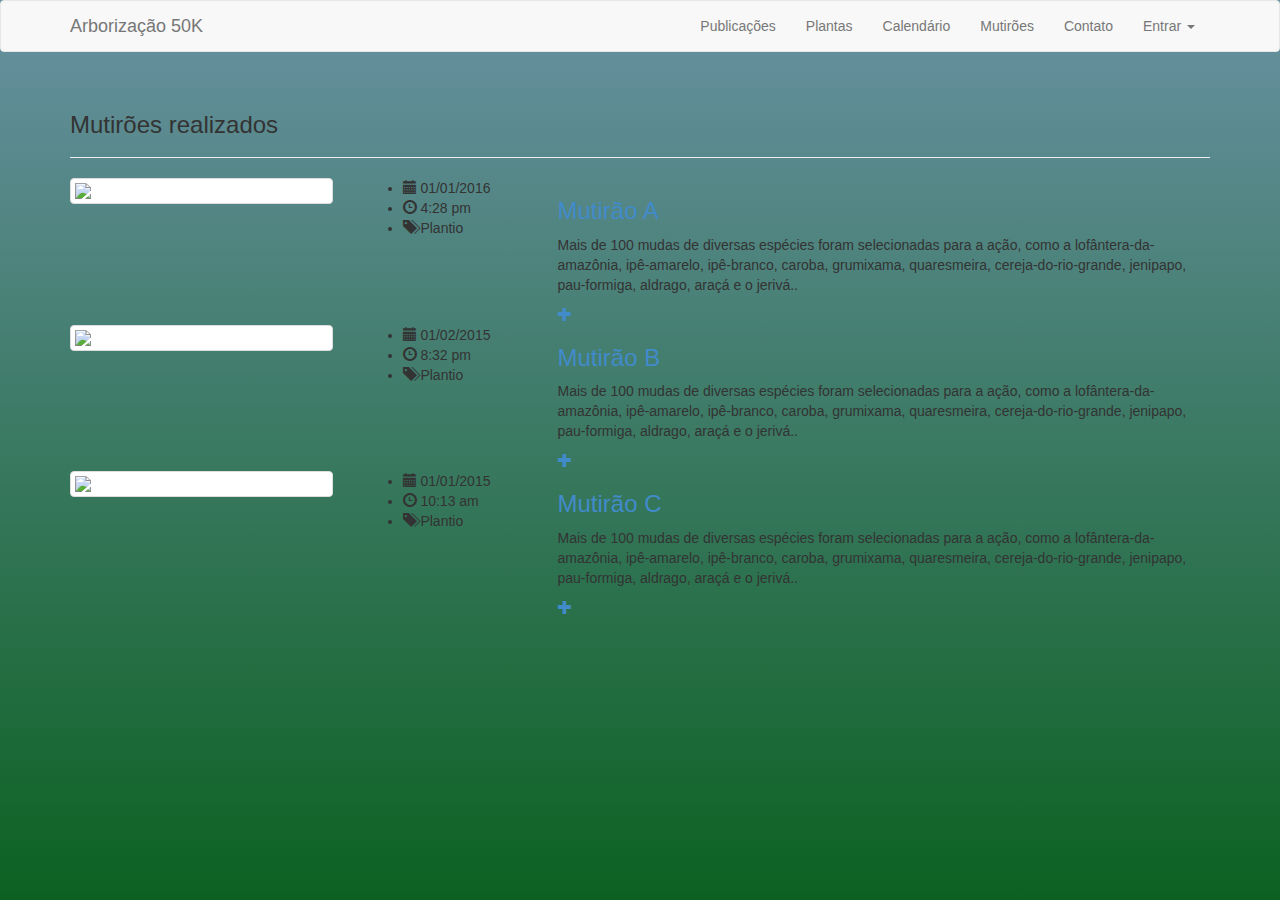
==== www/mutirao.html @ d8c58a86 "Commit Inicial" ====
<!DOCTYPE html>
  <html lang="pt-br">
    <head>
      <meta charset="utf-8" />
        <meta name="format-detection" content="telephone=no" />
        <meta name="msapplication-tap-highlight" content="no" />
        <meta name="viewport" content="user-scalable=no, initial-scale=1, maximum-scale=1, minimum-scale=1, width=device-width, height=device-height, target-densitydpi=device-dpi" />
        <link rel="stylesheet" type="text/css" href="css/index.css" />
        <link rel="stylesheet" type="text/css" href="css/bootstrap.min.css" />
        <link rel="stylesheet" type="text/css" href="css/bootstrap.theme.min.css" />
		<link href='http://fonts.googleapis.com/css?family=Lato:300,400,700' rel='stylesheet' type='text/css'>
    	<link rel="stylesheet" href="css/font-awesome.min.css">
        <title>Arborização 50K</title>
        
    </head>
    <body>
		<script type="text/javascript" src="cordova.js"></script>
        <script type="text/javascript" src="js/index.js"></script>
        <script type="text/javascript">
           
            app.initialize();

                  

			</script>
 
        <!-- Menu da aplicação -->
        <nav class="navbar navbar-default navbar" id="navbar-menu">
          <div class="container">
              <div class="navbar-header">
                  <button type="button" class="navbar-toggle" data-toggle="collapse" data-target="#menu-navegacao" >
                      <span class="icon-bar"></span>
                      <span class="icon-bar"></span>
                      <span class="icon-bar"></span>
                  </button>                
                  <a class="navbar-brand" href="index.html">Arborização 50K</a>
              </div>  
              
              <div class="collapse navbar-collapse menu-navegacao" id="menu-navegacao">
                  <ul class="nav navbar-nav navbar-right">
                      <li><a href="#page-top"></a></li>
                      <li>
                        <a class="" href="listapublicacao.html">Publicações</a>
                    </li>
                    <li>
                        <a class="" href="listaplantas.html">Plantas</a>
                    </li>
                    <li>
                        <a class="" href="index.html#calendario">Calendário</a>
                    </li>
                    <li>
                        <a class="" href="listamutirao.html">Mutirões</a>
                    </li>
                    <li>
                        <a class="" href="index.html#contato">Contato</a>
                    </li>
                  <li class="dropdown">
                     <a class="dropdown-toggle" data-toggle="dropdown">Entrar <b class="caret"></b></a>
                     <ul class="dropdown-menu" style="padding: 15px;min-width: 250px;" id="dropdown-login">
                        <li>
                           <div class="row">
                              <div class="col-md-12">
                                 <form class="form" role="form" method="post" action="login" accept-charset="UTF-8" id="login-nav">
                                    <div class="form-group">
                                       <label class="sr-only" for="exampleInputEmail2">Email</label>
                                       <input type="email" class="form-control" id="exampleInputEmail2" placeholder="Email" required>
                                    </div>
                                    <div class="form-group">
                                       <label class="sr-only" for="exampleInputPassword2">Senha</label>
                                       <input type="password" class="form-control" id="exampleInputPassword2" placeholder="Senha" required>
                                    </div>
                                    <div class="checkbox">
                                       <label>
                                       <input type="checkbox"> Lembrar-me
                                       </label>
                                    </div>
                                    <div class="form-group">
                                       <button type="submit" class="btn btn-success btn-block">Login</button>
                                    </div>
                                    <div class="form-group">
                                       <a href="register.html"><button type="button" class="btn btn-success btn-block">Cadastrar</button></a>
                                    </div>
                                 </form>
                              </div>
                           </div>
                        </li>
                </ul>
            </div>
            
        </div>
      </nav>
      <!-- // Menu da aplicação -->
       

   
      <!-- Outros Multirões --> 
      
              <div class="container">
            <div class="row">
                <div class="col-xs-12">
                    <div class="page-header"><h3>Mutirões realizados</h3></div>
                </div>
            </div>
        <article class="search-result row">
            <div class="col-xs-12 col-sm-12 col-md-3">
                <a href="mutirao.html"  class="thumbnail"><img src="imgs/slider/arvore.jpg"/></a>
            </div>
            <div class="col-xs-12 col-sm-12 col-md-2">
                <ul class="meta-search">
                    <li><i class="glyphicon glyphicon-calendar"></i> <span>01/01/2016</span></li>
                    <li><i class="glyphicon glyphicon-time"></i> <span>4:28 pm</span></li>
                    <li><i class="glyphicon glyphicon-tags"></i> <span>Plantio</span></li>
                </ul>
            </div>
            <div class="col-xs-12 col-sm-12 col-md-7 excerpet">
                <h3><a href="#" title="">Mutirão A </a></h3>
                <p>Mais de 100 mudas de diversas espécies foram selecionadas para a ação, como a lofântera-da-amazônia, ipê-amarelo, ipê-branco, caroba, grumixama, quaresmeira, cereja-do-rio-grande, jenipapo, pau-formiga, aldrago, araçá e o jerivá..</p>                        
                <span class="plus"><a href="mutirao.html" ><i class="glyphicon glyphicon-plus"></i></a></span>
            </div>
            <span class="clearfix borda"></span>
        </article>

        <article class="search-result row">
            <div class="col-xs-12 col-sm-12 col-md-3">
                <a href="mutirao.html"  class="thumbnail"><img src="imgs/slider/arvore.jpg"/></a>
            </div>
            <div class="col-xs-12 col-sm-12 col-md-2">
                <ul class="meta-search">
                    <li><i class="glyphicon glyphicon-calendar"></i> <span>01/02/2015</span></li>
                    <li><i class="glyphicon glyphicon-time"></i> <span>8:32 pm</span></li>
                    <li><i class="glyphicon glyphicon-tags"></i> <span>Plantio</span></li>
                </ul>
            </div>
            <div class="col-xs-12 col-sm-12 col-md-7">
                <h3><a href="#" title="">Mutirão B </a></h3>
                <p>Mais de 100 mudas de diversas espécies foram selecionadas para a ação, como a lofântera-da-amazônia, ipê-amarelo, ipê-branco, caroba, grumixama, quaresmeira, cereja-do-rio-grande, jenipapo, pau-formiga, aldrago, araçá e o jerivá..</p>                        
                <span class="plus"><a href="mutirao.html" ><i class="glyphicon glyphicon-plus"></i></a></span>
            </div>
            <span class="clearfix borda"></span>
        </article>

        <article class="search-result row">
            <div class="col-xs-12 col-sm-12 col-md-3">
                <a href="mutirao.html"  class="thumbnail"><img src="imgs/slider/arvore.jpg"/></a>
            </div>
            <div class="col-xs-12 col-sm-12 col-md-2">
                <ul class="meta-search">
                    <li><i class="glyphicon glyphicon-calendar"></i> <span>01/01/2015</span></li>
                    <li><i class="glyphicon glyphicon-time"></i> <span>10:13 am</span></li>
                    <li><i class="glyphicon glyphicon-tags"></i> <span>Plantio</span></li>
                </ul>
            </div>
            <div class="col-xs-12 col-sm-12 col-md-7">
                <h3><a href="#" title="">Mutirão C </a></h3>
                <p>Mais de 100 mudas de diversas espécies foram selecionadas para a ação, como a lofântera-da-amazônia, ipê-amarelo, ipê-branco, caroba, grumixama, quaresmeira, cereja-do-rio-grande, jenipapo, pau-formiga, aldrago, araçá e o jerivá..</p>                        
                <span class="plus"><a href="mutirao.html" ><i class="glyphicon glyphicon-plus"></i></a></span>
            </div>
            <span class="clearfix border"></span>
        </article>          
</div>     
      

     
          
     
        
      
        
     </body>
  </html>
---- www/css/index.css ----
/*
 * Licensed to the Apache Software Foundation (ASF) under one
 * or more contributor license agreements.  See the NOTICE file
 * distributed with this work for additional information
 * regarding copyright ownership.  The ASF licenses this file
 * to you under the Apache License, Version 2.0 (the
 * "License"); you may not use this file except in compliance
 * with the License.  You may obtain a copy of the License at
 *
 * http://www.apache.org/licenses/LICENSE-2.0
 *
 * Unless required by applicable law or agreed to in writing,
 * software distributed under the License is distributed on an
 * "AS IS" BASIS, WITHOUT WARRANTIES OR CONDITIONS OF ANY
 * KIND, either express or implied.  See the License for the
 * specific language governing permissions and limitations
 * under the License.
 */
* {
    -webkit-tap-highlight-color: rgba(0,0,0,0); /* make transparent link selection, adjust last value opacity 0 to 1.0 */
}

/* Portrait layout (default) */
.app {
    background:url(../img/logo.png) no-repeat center top; /* 170px x 200px */
    position:absolute;             /* position in the center of the screen */
    left:50%;
    top:50%;
    height:50px;                   /* text area height */
    width:225px;                   /* text area width */
    text-align:center;
    padding:180px 0px 0px 0px;     /* image height is 200px (bottom 20px are overlapped with text) */
    margin:-115px 0px 0px -112px;  /* offset vertical: half of image height and text area height */
                                   /* offset horizontal: half of text area width */
}

/* Landscape layout (with min-width) */
@media screen and (min-aspect-ratio: 1/1) and (min-width:400px) {
    .app {
        background-position:left center;
        padding:90px 0px 90px 170px;  /* padding-top + padding-bottom + text area = image height */
        margin:-90px 0px 0px -198px;  /* offset vertical: half of image height */
                                      /* offset horizontal: half of image width and text area width */
    }
}

h1 {
    font-size:24px;
    font-weight:normal;
    margin:0px;
    overflow:visible;
    padding:0px;
    text-align:center;
}

.event {
    border-radius:4px;
    -webkit-border-radius:4px;
    color:#FFFFFF;
    font-size:12px;
    margin:0px 30px;
    padding:2px 0px;
}

.event.listening {
    background-color:#333333;
    display:block;
}

.event.received {
    background-color:#4B946A;
    display:none;
}

@keyframes fade {
    from { opacity: 1.0; }
    50% { opacity: 0.4; }
    to { opacity: 1.0; }
}
 
@-webkit-keyframes fade {
    from { opacity: 1.0; }
    50% { opacity: 0.4; }
    to { opacity: 1.0; }
}
 
.blink {
    animation:fade 3000ms infinite;
    -webkit-animation:fade 3000ms infinite;
}

body, html {
    height: 100%;
    background-repeat: no-repeat;
    background-image: linear-gradient(rgb(104, 145, 162), rgb(12, 97, 33));
}

.card-container.card {
    max-width: 350px;
    padding: 40px 40px;
}

.btn {
    font-weight: 700;
    height: 36px;
    -moz-user-select: none;
    -webkit-user-select: none;
    user-select: none;
    cursor: default;
}

/*
 * Card component
 */
.card {
    background-color: #F7F7F7;
    /* just in case there no content*/
    padding: 20px 25px 30px;
    margin: 0 auto 25px;
    margin-top: 50px;
    /* shadows and rounded borders */
    -moz-border-radius: 2px;
    -webkit-border-radius: 2px;
    border-radius: 2px;
    -moz-box-shadow: 0px 2px 2px rgba(0, 0, 0, 0.3);
    -webkit-box-shadow: 0px 2px 2px rgba(0, 0, 0, 0.3);
    box-shadow: 0px 2px 2px rgba(0, 0, 0, 0.3);
}

.profile-img-card {
    width: 96px;
    height: 96px;
    margin: 0 auto 10px;
    display: block;
    -moz-border-radius: 50%;
    -webkit-border-radius: 50%;
    border-radius: 50%;
}

/*
 * Form styles
 */
.profile-name-card {
    font-size: 16px;
    font-weight: bold;
    text-align: center;
    margin: 10px 0 0;
    min-height: 1em;
}

.reauth-email {
    display: block;
    color: #404040;
    line-height: 2;
    margin-bottom: 10px;
    font-size: 14px;
    text-align: center;
    overflow: hidden;
    text-overflow: ellipsis;
    white-space: nowrap;
    -moz-box-sizing: border-box;
    -webkit-box-sizing: border-box;
    box-sizing: border-box;
}

.form-signin #inputEmail,
.form-signin #inputPassword {
    direction: ltr;
    height: 44px;
    font-size: 16px;
}

.form-signin input[type=email],
.form-signin input[type=password],
.form-signin input[type=text],
.form-signin button {
    width: 100%;
    display: block;
    margin-bottom: 10px;
    z-index: 1;
    position: relative;
    -moz-box-sizing: border-box;
    -webkit-box-sizing: border-box;
    box-sizing: border-box;
}

.form-signin .form-control:focus {
    border-color: rgb(104, 145, 162);
    outline: 0;
    -webkit-box-shadow: inset 0 1px 1px rgba(0,0,0,.075),0 0 8px rgb(104, 145, 162);
    box-shadow: inset 0 1px 1px rgba(0,0,0,.075),0 0 8px rgb(104, 145, 162);
}

.btn.btn-signin {
    /*background-color: #4d90fe; */
    background-color: rgb(104, 145, 162);
    /* background-color: linear-gradient(rgb(104, 145, 162), rgb(12, 97, 33));*/
    padding: 0px;
    font-weight: 700;
    font-size: 14px;
    height: 36px;
    -moz-border-radius: 3px;
    -webkit-border-radius: 3px;
    border-radius: 3px;
    border: none;
    -o-transition: all 0.218s;
    -moz-transition: all 0.218s;
    -webkit-transition: all 0.218s;
    transition: all 0.218s;
}

.btn.btn-signin:hover,
.btn.btn-signin:active,
.btn.btn-signin:focus {
    background-color: rgb(12, 97, 33);
}

.forgot-password {
    color: rgb(104, 145, 162);
}

.forgot-password:hover,
.forgot-password:active,
.forgot-password:focus{
    color: rgb(12, 97, 33);
}
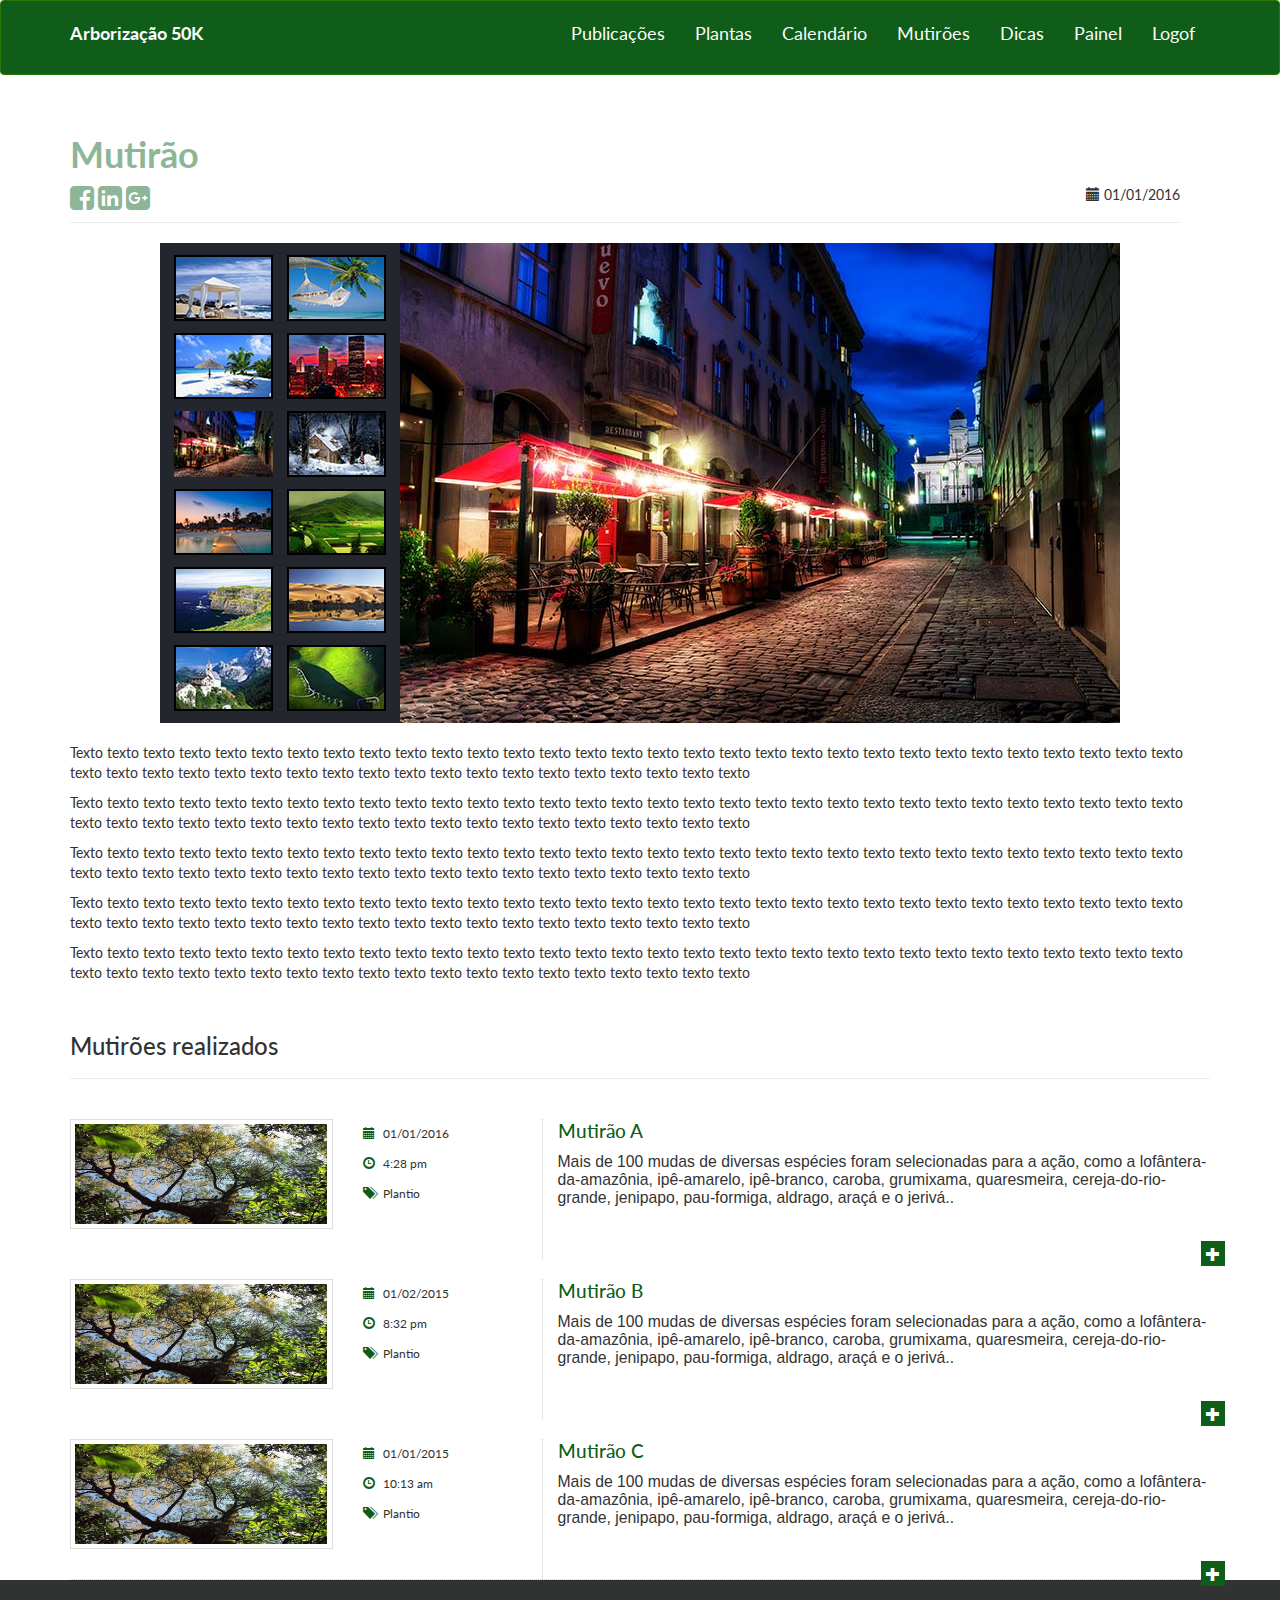
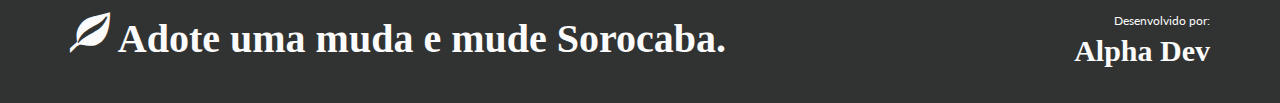
==== commit 17608cc0: "Arrumado app" ====
--- a/www/mutirao.html
+++ b/www/mutirao.html
@@ -1,97 +1,184 @@
   <!DOCTYPE html>
   <html lang="pt-br">
     <head>
-      <meta charset="utf-8" />
-        <meta name="format-detection" content="telephone=no" />
-        <meta name="msapplication-tap-highlight" content="no" />
-        <meta name="viewport" content="user-scalable=no, initial-scale=1, maximum-scale=1, minimum-scale=1, width=device-width, height=device-height, target-densitydpi=device-dpi" />
-        <link rel="stylesheet" type="text/css" href="css/index.css" />
-        <link rel="stylesheet" type="text/css" href="css/bootstrap.min.css" />
-        <link rel="stylesheet" type="text/css" href="css/bootstrap.theme.min.css" />
-		<link href='http://fonts.googleapis.com/css?family=Lato:300,400,700' rel='stylesheet' type='text/css'>
-    	<link rel="stylesheet" href="css/font-awesome.min.css">
-        <title>Arborização 50K</title>
+      <meta charset="utf-8">
+      <meta http-equiv="X-UA-Compatible" content="IE=edge">
+      <meta name="viewport" content="width=device-width, initial-scale=1">
+      <title>Arborização 50K</title>
+      
+      <link href='http://fonts.googleapis.com/css?family=Lato:300,400,700' rel='stylesheet' type='text/css'>
+      <link href="css/bootstrap.css" rel="stylesheet">
+      <link href="css/mutiraoslide.css" rel="stylesheet">
+      <link href="css/estilo.css" rel="stylesheet">
+      <link rel="shortcut icon" href="imgs/folha.png">    
+      <link rel="stylesheet" href="css/font-awesome.min.css">      
+      <link rel="stylesheet" type="text/css" href="css/mutiroes.css" />
+        
+      <!--[if lt IE 9]>
+        <script src="https://oss.maxcdn.com/html5shiv/3.7.2/html5shiv.min.js"></script>
+        <script src="https://oss.maxcdn.com/respond/1.4.2/respond.min.js"></script>
+      <![endif]-->
         
     </head>
     <body>
-		<script type="text/javascript" src="cordova.js"></script>
-        <script type="text/javascript" src="js/index.js"></script>
-        <script type="text/javascript">
-           
-            app.initialize();
-
-                  
-
-			</script>
- 
-        <!-- Menu da aplicação -->
-        <nav class="navbar navbar-default navbar" id="navbar-menu">
-          <div class="container">
-              <div class="navbar-header">
-                  <button type="button" class="navbar-toggle" data-toggle="collapse" data-target="#menu-navegacao" >
-                      <span class="icon-bar"></span>
-                      <span class="icon-bar"></span>
-                      <span class="icon-bar"></span>
-                  </button>                
-                  <a class="navbar-brand" href="index.html">Arborização 50K</a>
-              </div>  
-              
-              <div class="collapse navbar-collapse menu-navegacao" id="menu-navegacao">
-                  <ul class="nav navbar-nav navbar-right">
-                      <li><a href="#page-top"></a></li>
-                      <li>
+
+   
+
+       <!-- Menu da aplicação -->
+      <nav class="navbar navbar-default navbar" id="navbar-menu">
+        <div class="container">
+            <div class="navbar-header">
+                <button type="button" class="navbar-toggle" data-toggle="collapse" data-target="#menu-navegacao" >
+                    <span class="icon-bar"></span>
+                    <span class="icon-bar"></span>
+                    <span class="icon-bar"></span>
+                </button>                
+                <a class="navbar-brand" href="index1.html">Arborização 50K</a>
+            </div>  
+            
+            <div class="collapse navbar-collapse menu-navegacao" id="menu-navegacao">
+                <ul class="nav navbar-nav navbar-right">
+                    <li><a href="#page-top"></a></li>
+                    <li>
                         <a class="" href="listapublicacao.html">Publicações</a>
                     </li>
                     <li>
                         <a class="" href="listaplantas.html">Plantas</a>
                     </li>
                     <li>
-                        <a class="" href="index.html#calendario">Calendário</a>
+                        <a class="" href="index1.html#calendario">Calendário</a>
                     </li>
                     <li>
                         <a class="" href="listamutirao.html">Mutirões</a>
                     </li>
                     <li>
-                        <a class="" href="index.html#contato">Contato</a>
-                    </li>
-                  <li class="dropdown">
-                     <a class="dropdown-toggle" data-toggle="dropdown">Entrar <b class="caret"></b></a>
-                     <ul class="dropdown-menu" style="padding: 15px;min-width: 250px;" id="dropdown-login">
-                        <li>
-                           <div class="row">
-                              <div class="col-md-12">
-                                 <form class="form" role="form" method="post" action="login" accept-charset="UTF-8" id="login-nav">
-                                    <div class="form-group">
-                                       <label class="sr-only" for="exampleInputEmail2">Email</label>
-                                       <input type="email" class="form-control" id="exampleInputEmail2" placeholder="Email" required>
-                                    </div>
-                                    <div class="form-group">
-                                       <label class="sr-only" for="exampleInputPassword2">Senha</label>
-                                       <input type="password" class="form-control" id="exampleInputPassword2" placeholder="Senha" required>
-                                    </div>
-                                    <div class="checkbox">
-                                       <label>
-                                       <input type="checkbox"> Lembrar-me
-                                       </label>
-                                    </div>
-                                    <div class="form-group">
-                                       <button type="submit" class="btn btn-success btn-block">Login</button>
-                                    </div>
-                                    <div class="form-group">
-                                       <a href="register.html"><button type="button" class="btn btn-success btn-block">Cadastrar</button></a>
-                                    </div>
-                                 </form>
-                              </div>
-                           </div>
-                        </li>
+                        <a class="" href="index1.html#dicas">Dicas</a>
+                    </li>
+                    <li>
+                        <a class="" href="paineluser.html">Painel</a>
+                    </li>
+                    <li>
+                        <a class="" href="index.html#dicas">Logof</a>
+                    </li>
+                    
                 </ul>
             </div>
             
         </div>
       </nav>
       <!-- // Menu da aplicação -->
+        
+
+         <!-- FICHA TÉCNICA PLANTA -->
        
-
+          <div class="container">
+              <div class="row col-md-12">
+                  <div class="page-header">
+                    <h1 style="color:#8db698"><b>Mutirão</b></h1>
+                     <a class="fa fa-facebook-square fa-2x" href="#" role="button"></a>
+                     <a class="fa fa-linkedin-square fa-2x" href="#" role="button"></a>
+                     <a class="fa fa-google-plus-square fa-2x" href="#" role="button"></a>
+                     <span class="pull-right"><i class="glyphicon glyphicon-calendar"></i> 01/01/2016</span>
+                  </div>
+              </div>
+
+              <div id="jssor_1" style="position: relative; margin: 0 auto; top: 0px; left: 0px; width: 960px; height: 480px; overflow: hidden; visibility: hidden; background-color: #24262e;">
+        <!-- Loading Screen -->
+        <div data-u="loading" style="position: absolute; top: 0px; left: 0px;">
+            <div style="filter: alpha(opacity=70); opacity: 0.7; position: absolute; display: block; top: 0px; left: 0px; width: 100%; height: 100%;"></div>
+            <div style="position:absolute;display:block;background:url('img/loading.gif') no-repeat center center;top:0px;left:0px;width:100%;height:100%;"></div>
+        </div>
+        <div data-u="slides" style="cursor: default; position: relative; top: 0px; left: 240px; width: 720px; height: 480px; overflow: hidden;">
+            <div data-p="150.00" style="display: none;">
+                <img data-u="image" src="img/01.jpg" />
+                <img data-u="thumb" src="img/thumb-01.jpg" />
+            </div>
+            <div data-p="150.00" style="display: none;">
+                <img data-u="image" src="img/02.jpg" />
+                <img data-u="thumb" src="img/thumb-02.jpg" />
+            </div>
+            <div data-p="150.00" style="display: none;">
+                <img data-u="image" src="img/03.jpg" />
+                <img data-u="thumb" src="img/thumb-03.jpg" />
+            </div>
+            <div data-p="150.00" style="display: none;">
+                <img data-u="image" src="img/04.jpg" />
+                <img data-u="thumb" src="img/thumb-04.jpg" />
+            </div>
+            <div data-p="150.00" style="display: none;">
+                <img data-u="image" src="img/05.jpg" />
+                <img data-u="thumb" src="img/thumb-05.jpg" />
+            </div>
+            <div data-p="150.00" style="display: none;">
+                <img data-u="image" src="img/06.jpg" />
+                <img data-u="thumb" src="img/thumb-06.jpg" />
+            </div>
+            <div data-p="150.00" style="display: none;">
+                <img data-u="image" src="img/07.jpg" />
+                <img data-u="thumb" src="img/thumb-07.jpg" />
+            </div>
+            <div data-p="150.00" style="display: none;">
+                <img data-u="image" src="img/08.jpg" />
+                <img data-u="thumb" src="img/thumb-08.jpg" />
+            </div>
+            <div data-p="150.00" style="display: none;">
+                <img data-u="image" src="img/09.jpg" />
+                <img data-u="thumb" src="img/thumb-09.jpg" />
+            </div>
+            <div data-p="150.00" style="display: none;">
+                <img data-u="image" src="img/10.jpg" />
+                <img data-u="thumb" src="img/thumb-10.jpg" />
+            </div>
+            <div data-p="150.00" style="display: none;">
+                <img data-u="image" src="img/11.jpg" />
+                <img data-u="thumb" src="img/thumb-11.jpg" />
+            </div>
+            <div data-p="150.00" style="display: none;">
+                <img data-u="image" src="img/12.jpg" />
+                <img data-u="thumb" src="img/thumb-12.jpg" />
+            </div>
+            <div data-p="150.00" style="display: none;">
+                <img data-u="image" src="img/13.jpg" />
+                <img data-u="thumb" src="img/thumb-13.jpg" />
+            </div>
+            <div data-p="150.00" style="display: none;">
+                <img data-u="image" src="img/14.jpg" />
+                <img data-u="thumb" src="img/thumb-14.jpg" />
+            </div>
+        </div>
+        <!-- Thumbnail Navigator -->
+        <div data-u="thumbnavigator" class="jssort01-99-66" style="position:absolute;left:0px;top:0px;width:240px;height:480px;" data-autocenter="2">
+            <!-- Thumbnail Item Skin Begin -->
+            <div data-u="slides" style="cursor: default;">
+                <div data-u="prototype" class="p">
+                    <div class="w">
+                        <div data-u="thumbnailtemplate" class="t"></div>
+                    </div>
+                    <div class="c"></div>
+                </div>
+            </div>
+            <!-- Thumbnail Item Skin End -->
+        </div>
+        <!-- Arrow Navigator -->
+        
+
+    </div>
+
+<div>
+  <br>
+    <p>Texto texto texto texto texto texto texto texto texto texto texto texto texto texto texto texto texto texto texto texto texto texto texto texto texto texto texto texto texto texto texto texto texto texto texto texto texto texto texto texto texto texto texto texto texto texto texto texto texto texto</p>
+    <p>Texto texto texto texto texto texto texto texto texto texto texto texto texto texto texto texto texto texto texto texto texto texto texto texto texto texto texto texto texto texto texto texto texto texto texto texto texto texto texto texto texto texto texto texto texto texto texto texto texto texto</p>
+    <p>Texto texto texto texto texto texto texto texto texto texto texto texto texto texto texto texto texto texto texto texto texto texto texto texto texto texto texto texto texto texto texto texto texto texto texto texto texto texto texto texto texto texto texto texto texto texto texto texto texto texto</p>
+    <p>Texto texto texto texto texto texto texto texto texto texto texto texto texto texto texto texto texto texto texto texto texto texto texto texto texto texto texto texto texto texto texto texto texto texto texto texto texto texto texto texto texto texto texto texto texto texto texto texto texto texto</p>
+    <p>Texto texto texto texto texto texto texto texto texto texto texto texto texto texto texto texto texto texto texto texto texto texto texto texto texto texto texto texto texto texto texto texto texto texto texto texto texto texto texto texto texto texto texto texto texto texto texto texto texto texto</p> 
+
+</div>
+              
+
+              
+          </div>
+        </div>
+        <!-- // FICHA TÉCNICA PLANTA -->
    
       <!-- Outros Multirões --> 
       
@@ -159,12 +246,34 @@
         </article>          
 </div>     
       
-
+          <!-- // Outros Multirões --> 
      
           
      
         
-      
-        
-     </body>
+        <footer>
+        <div class="container">
+            <div class="row">
+                <div class="col-sm-10">
+                    <strong style="font-family: 'Abril Fatface', serif;
+        font-size: 40px;"><span class="glyphicon glyphicon-leaf"></span> Adote uma muda e mude Sorocaba.  </strong>
+                </div>
+                <div class="col-sm-2 text-right">
+                    <small>Desenvolvido por:</small><br/>
+                    <strong style="font-family: 'Tangerine', serif;
+        font-size: 30px;">Alpha Dev</strong>
+                </div>
+            </div>  
+        </div>
+      </footer>
+        
+        <script src="https://ajax.googleapis.com/ajax/libs/jquery/1.11.1/jquery.min.js"></script>
+        <script src="js/bootstrap.min.js"></script>
+        <script src="js/main.js"></script>
+        <script src="js/mutiraoslide.js"></script>
+        <script type="text/javascript" src="js/jssor.slider.min.js"></script>
+        <script>
+        jssor_1_slider_init();
+    </script>
+    </body>
   </html>--- a/www/css/mutiraoslide.css
+++ b/www/css/mutiraoslide.css
@@ -0,0 +1,94 @@
+.jssora05l, .jssora05r {
+            display: block;
+            position: absolute;
+            /* size of arrow element */
+            width: 40px;
+            height: 40px;
+            cursor: pointer;
+            
+            overflow: hidden;
+        }
+        .jssora05l { background-position: -10px -40px; }
+        .jssora05r { background-position: -70px -40px; }
+        .jssora05l:hover { background-position: -130px -40px; }
+        .jssora05r:hover { background-position: -190px -40px; }
+        .jssora05l.jssora05ldn { background-position: -250px -40px; }
+        .jssora05r.jssora05rdn { background-position: -310px -40px; }
+
+        /* jssor slider thumbnail navigator skin 01 css */
+        /*
+        .jssort01-99-66 .p            (normal)
+        .jssort01-99-66 .p:hover      (normal mouseover)
+        .jssort01-99-66 .p.pav        (active)
+        .jssort01-99-66 .p.pdn        (mousedown)
+        */
+        .jssort01-99-66 .p {
+            position: absolute;
+            top: 0;
+            left: 0;
+            width: 99px;
+            height: 66px;
+        }
+        
+        .jssort01-99-66 .t {
+            position: absolute;
+            top: 0;
+            left: 0;
+            width: 100%;
+            height: 100%;
+            border: none;
+        }
+        
+        .jssort01-99-66 .w {
+            position: absolute;
+            top: 0px;
+            left: 0px;
+            width: 100%;
+            height: 100%;
+        }
+        
+        .jssort01-99-66 .c {
+            position: absolute;
+            top: 0px;
+            left: 0px;
+            width: 95px;
+            height: 62px;
+            border: #000 2px solid;
+            box-sizing: content-box;
+           
+            _background: none;
+        }
+        
+        .jssort01-99-66 .pav .c {
+            top: 2px;
+            _top: 0px;
+            left: 2px;
+            _left: 0px;
+            width: 95px;
+            height: 62px;
+            border: #000 0px solid;
+            _border: #fff 2px solid;
+            background-position: 50% 50%;
+        }
+        
+        .jssort01-99-66 .p:hover .c {
+            top: 0px;
+            left: 0px;
+            width: 97px;
+            height: 64px;
+            border: #fff 1px solid;
+            background-position: 50% 50%;
+        }
+        
+        .jssort01-99-66 .p.pdn .c {
+            background-position: 50% 50%;
+            width: 95px;
+            height: 62px;
+            border: #000 2px solid;
+        }
+        
+        * html .jssort01-99-66 .c, * html .jssort01-99-66 .pdn .c, * html .jssort01-99-66 .pav .c {
+            /* ie quirks mode adjust */
+            width /**/: 99px;
+            height /**/: 66px;
+        }--- a/www/css/estilo.css
+++ b/www/css/estilo.css
@@ -0,0 +1,335 @@
+* {
+    font-family: 'Lato', sans-serif; 
+}
+
+@media ( min-width: 768px ) and ( max-width: 993px ) 
+    {
+       .navbar-toggle{
+        display: block!important;
+       }
+        .navbar-collapse.collapse {
+            display: none!important;
+        }
+    }
+
+    @media ( min-width: 993px ) 
+    {
+        .navbar-header{
+            float:left;
+        }
+    }
+
+section {
+    padding-top: 25px;
+    padding-bottom: 30px;
+    
+}
+
+section#contato {
+    min-height: 80vh;   
+}
+
+footer {
+    padding-top: 30px;
+    padding-bottom: 30px;
+    background: #313332; 
+    color: #fbfbfb;
+}
+
+img.grayscale {
+  filter: url("data:image/svg+xml;utf8,<svg xmlns=\'http://www.w3.org/2000/svg\'><filter id=\'grayscale\'><feColorMatrix type=\'matrix\' values=\'0.3333 0.3333 0.3333 0 0 0.3333 0.3333 0.3333 0 0 0.3333 0.3333 0.3333 0 0 0 0 0 1 0\'/></filter></svg>#grayscale"); /* Firefox 3.5+ */
+  filter: gray; /* IE6-9 */
+  -webkit-filter: grayscale(100%); /* Chrome 19+ & Safari 6+ */
+}
+
+img.grayscale:hover {
+  filter: none;
+  -webkit-filter: grayscale(0%);
+}
+
+.navbar-brand {
+   font-weight: 700; 
+}  
+
+.divslider {
+    padding-top: 15px;
+    padding-bottom: 15px;
+    background: url(../imgs/bgslider.png);
+}
+
+.div_colorida {
+    background: url(../imgs/bgslider.png);
+}
+
+.servicos_item * {
+    text-align: center;
+}
+
+.servicos_item h4 {
+    margin-top: 30px;  
+    font-size: 25px;
+}
+
+.servicos_btn_todososservicos {
+    margin-top: 25px;   
+}
+
+.portfolio_item {
+    background: white;   
+}
+
+.portfolio_row {
+    margin-bottom: 20px;   
+}
+
+.portfolio_row:last-child {
+    margin-bottom: 0px;   
+}
+
+.portfolio_item h4 {
+    text-align: center;
+    margin-top: 20px;
+    padding-bottom: 20px;
+}
+
+.contato textarea {
+    height: 170px;   
+}
+
+.contato .aviso {
+   padding: 15px; 
+}  
+
+.section_interna {
+    padding-top: 0px;   
+}
+
+.form-login {
+    max-width: 350px;
+    margin-left: auto;
+    margin-right: auto;
+    padding: 10px;
+    border-radius: 10px;
+    background: #eee;
+}
+
+.form-login input {
+    margin-bottom: 10px;   
+}
+
+.panel {
+    margin-bottom: 2px;   
+}
+
+.conteudo_painel {
+    background: white;   
+    border-radius:8px;
+    border:1px solid #eee;
+    box-shadow: 2px 2px 5px #888;
+}
+
+.conteudo_painel_int {
+    padding: 12px;   
+}
+
+.navbar{
+    background-color:#0F5D18;
+    border-color: #2B7904;
+    height: 75px;
+}
+
+.navbar-brand{
+    line-height:35px;
+    font-size: 22px:
+}
+
+.navbar-nav>li>a {
+    line-height:35px;
+    font-size: 18px;   
+}
+
+
+
+.navbar-default .navbar-brand{color:#fbfbfb;}
+
+.navbar-default .navbar-nav>li>a {color:#fbfbfb; background-color: #0F5D18; z-index: 9999;}
+
+
+ .fix{
+    position:fixed;
+    top:0;
+    left:0;
+    right:0;
+    margin:0;
+    z-index: 9999;
+   
+}
+
+.navbar-toggle{z-index: 9999;}
+
+
+h2{color:#8db698;}
+
+h1{color:#616161;}
+
+
+.btn-default {
+    color: #fbfbfb;
+    background-color: #616161;
+    border-color: #616161;
+}
+
+.btn:hover{
+    color: #fbfbfb;
+    background-color: #8db698;
+    /*CSS 3*/
+    border-color: #8db698;
+    font-weight: bold;
+}
+
+a{
+    color: #616161;
+}
+
+a:hover{
+    color: #8db698;
+}
+
+.fa{
+    color: #8db698;
+}
+
+ .fa-facebook-square:hover{
+     color: #3b5998;
+ }             
+
+.fa-linkedin-square:hover{
+    color: #007bb6;
+}            
+           
+.fa-google-plus-square:hover{
+    color: #dd4b39;
+}
+
+.div_colorida a:hover{
+    color: #fbfbfb;
+}
+
+
+.div_colorida img:hover{
+     border: 2px solid;
+     border-color: #fbfbfb;
+}
+
+.portfolio-item {
+    margin-bottom: 25px;
+}
+
+
+.portfolio-item a{
+    color:#8db698;
+    
+    font-weight: bold;
+}
+
+
+.box1 {
+    /* See "NOTE 3" */
+    position:relative;
+    z-index:1;
+    width:100%;
+    padding:20px;
+    margin:20px auto;
+     border: 1px solid rgb(200, 200, 200);
+    box-shadow: rgba(0, 0, 0, 0.1) 0px 5px 5px 2px;
+    background:  #B1B5AF;
+        border-radius: 4px;
+}
+
+.box1 h3 {
+    position:relative;
+    padding:10px 30px;
+    margin:0 -30px 20px;
+    font-size:28px;
+    line-height:32px;
+    font-weight:bold;
+    text-align:center;
+    color:#fff;
+    background:#cc0000;
+    /* css3 extras */
+    text-shadow:0 1px 1px rgba(0,0,0,0.2);
+    -webkit-box-shadow:0 1px 1px rgba(0,0,0,0.2);
+       -moz-box-shadow:0 1px 1px rgba(0,0,0,0.2);
+            box-shadow:0 1px 1px rgba(0,0,0,0.2);
+    /* See "NOTE 1" */
+    zoom:1;
+}
+
+.box1 h3:before,
+.box1 h3:after {
+    content:"";
+    position:absolute;
+    /* See "NOTE 2" */
+    z-index:-1;
+    top:100%;
+    left:0;
+    border-width:0 10px 10px 0;
+    border-style:solid;
+    border-color:transparent maroon;
+}
+
+.box1 h3:after {
+    left:auto;
+    right:0;
+    border-width:0 0 10px 10px;
+}
+
+
+
+.box1 h4 {
+    position:relative;
+    padding:10px 30px;
+    margin:0 -30px 20px;
+    font-size:28px;
+    line-height:32px;
+    font-weight:bold;
+    text-align:center;
+    color:#fff;
+    background:#87A800;
+    /* css3 extras */
+    text-shadow:0 1px 1px rgba(0,0,0,0.2);
+    -webkit-box-shadow:0 1px 1px rgba(0,0,0,0.2);
+       -moz-box-shadow:0 1px 1px rgba(0,0,0,0.2);
+            box-shadow:0 1px 1px rgba(0,0,0,0.2);
+    /* See "NOTE 1" */
+    zoom:1;
+}
+
+.box1 h4:before,
+.box1 h4:after {
+    content:"";
+    position:absolute;
+    /* See "NOTE 2" */
+    z-index:-1;
+    top:100%;
+    left:0;
+    border-width:0 10px 10px 0;
+    border-style:solid;
+    border-color:transparent #647D01;
+}
+
+.box1 h4:after {
+    left:auto;
+    right:0;
+    border-width:0 0 10px 10px;
+}
+
+
+#dropdown-login{
+    background-color: white;
+}
+
+.navbar-default .navbar-nav > li > a:hover, .navbar-default .navbar-nav > li > a:focus {
+    color: #333;   
+    background-color: #fbfbfb;
+}--- a/www/css/mutiroes.css
+++ b/www/css/mutiroes.css
@@ -0,0 +1,22 @@
+.mb20 { margin-bottom: 20px; } 
+
+hgroup { padding-left: 15px; border-bottom: 1px solid #ccc; }
+hgroup h1 { font: 500 normal 1.625em "Roboto",Arial,Verdana,sans-serif; color: #2a3644; margin-top: 0; line-height: 1.15; }
+hgroup h2.lead { font: normal normal 1.125em "Roboto",Arial,Verdana,sans-serif; color: #2a3644; margin: 0; padding-bottom: 10px; }
+
+.search-result .thumbnail { border-radius: 0 !important; }
+.search-result:first-child { margin-top: 0 !important; }
+.search-result { margin-top: 20px; }
+.search-result .col-md-2 { border-right: 1px dotted #ccc; min-height: 140px; }
+.search-result ul { padding-left: 0 !important; list-style: none;  }
+.search-result ul li { font: 400 normal .85em "Roboto",Arial,Verdana,sans-serif;  line-height: 30px; }
+.search-result ul li i { padding-right: 5px; }
+.search-result .col-md-7 { position: relative; }
+.search-result h3 { font: 500 normal 1.375em "Roboto",Arial,Verdana,sans-serif; margin-top: 0 !important; margin-bottom: 10px !important; }
+.search-result h3 > a, .search-result i { color: #0F5D18 !important; }
+.search-result p { font: normal normal 1.125em "Roboto",Arial,Verdana,sans-serif; } 
+.search-result span.plus { position: absolute; right: 0; top: 126px; }
+.search-result span.plus a { background-color: #0F5D18; padding: 5px 5px 3px 5px; }
+.search-result span.plus a:hover { background-color: #414141; }
+.search-result span.plus a i { color: #fff !important; }
+.search-result span.border { display: block; width: 97%; margin: 0 15px; border-bottom: 1px dotted #ccc; }